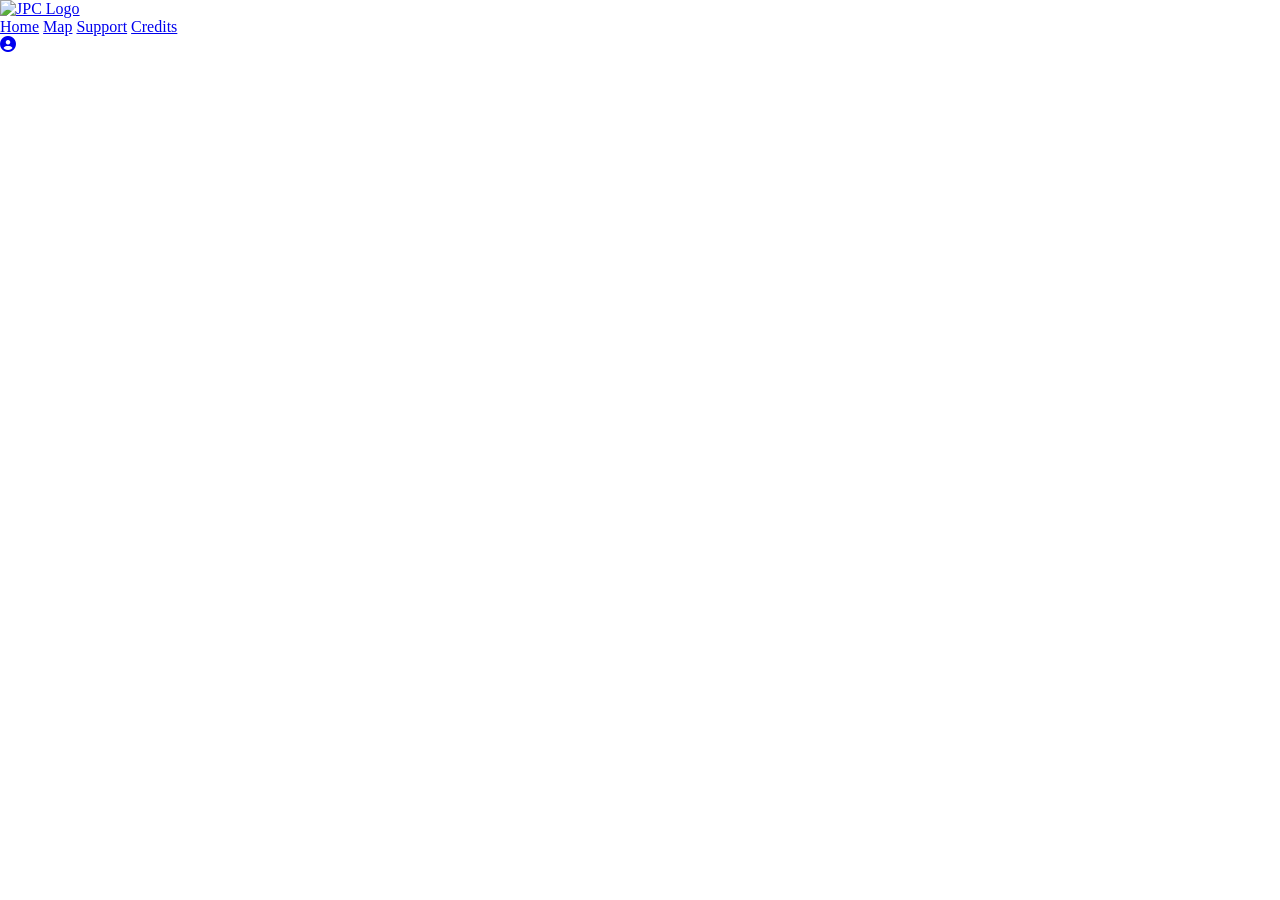
==== Credit.html @ e7bcfe27 "Refactor: implement functionality and style updates in Credit.html" ====
<!DOCTYPE html>
<html lang="en">

<head>
    <meta charset="UTF-8">
    <meta name="viewport" content="width=device-width, initial-scale=1.0">
    <title>Credits & Resources | John Paul College</title>
    <link rel="stylesheet" href="Credit.css">
    <link rel="stylesheet"
        href="https://cdnjs.cloudflare.com/ajax/libs/font-awesome/6.5.2/css/all.min.css">
</head>

<body>

   
    <!-- NAVBAR -->
    <div class="nav_bar">
        <a href="index.html" class="logo_a"><img src="Images/Jpc_Logo.png" alt="JPC Logo" class="logo"></a>

        <div class="navlink_container">
            <a href="index.html">Home</a>
            <a href="Map.html">Map</a>
            <a href="SupportPage.html">Support</a>
            <a href="Credit.html">Credits</a>
        </div>

        <a href="#"><i class="fa-solid fa-circle-user"></i></a>
    </div>



    <main>
---- Credit.css ----
*{
    margin: 0;
    padding: 0;
    box-sizing: border-box; 
}
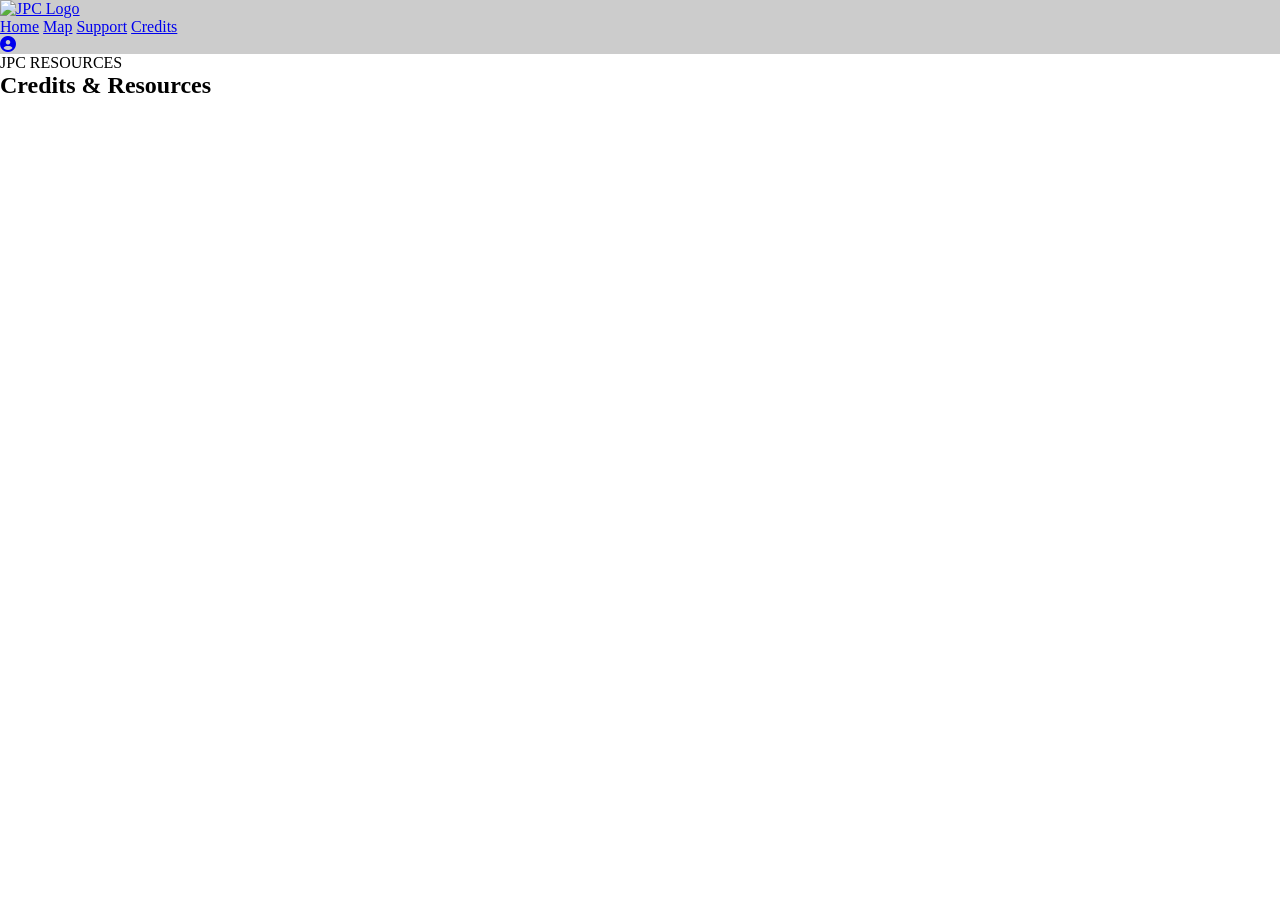
==== commit fbcc74cd: "Refactor: implement functionality and style updates in Credit.html" ====
--- a/Credit.html
+++ b/Credit.html
@@ -32,3 +32,11 @@
 
     <main>
 
+        <!-- INTRODUCTION -->
+        <section class="hero">
+            <div class="hero-inner">
+
+                <p class="eyebrow">JPC RESOURCES</p>
+
+                <h1>Credits & Resources</h1>
+
--- a/Credit.css
+++ b/Credit.css
@@ -6,3 +6,11 @@
 
 
 
+/* ==========================================
+   NAVBAR
+========================================== */
+
+
+.nav_bar {
+    background: rgb(204, 204, 204);
+    width: 100%;
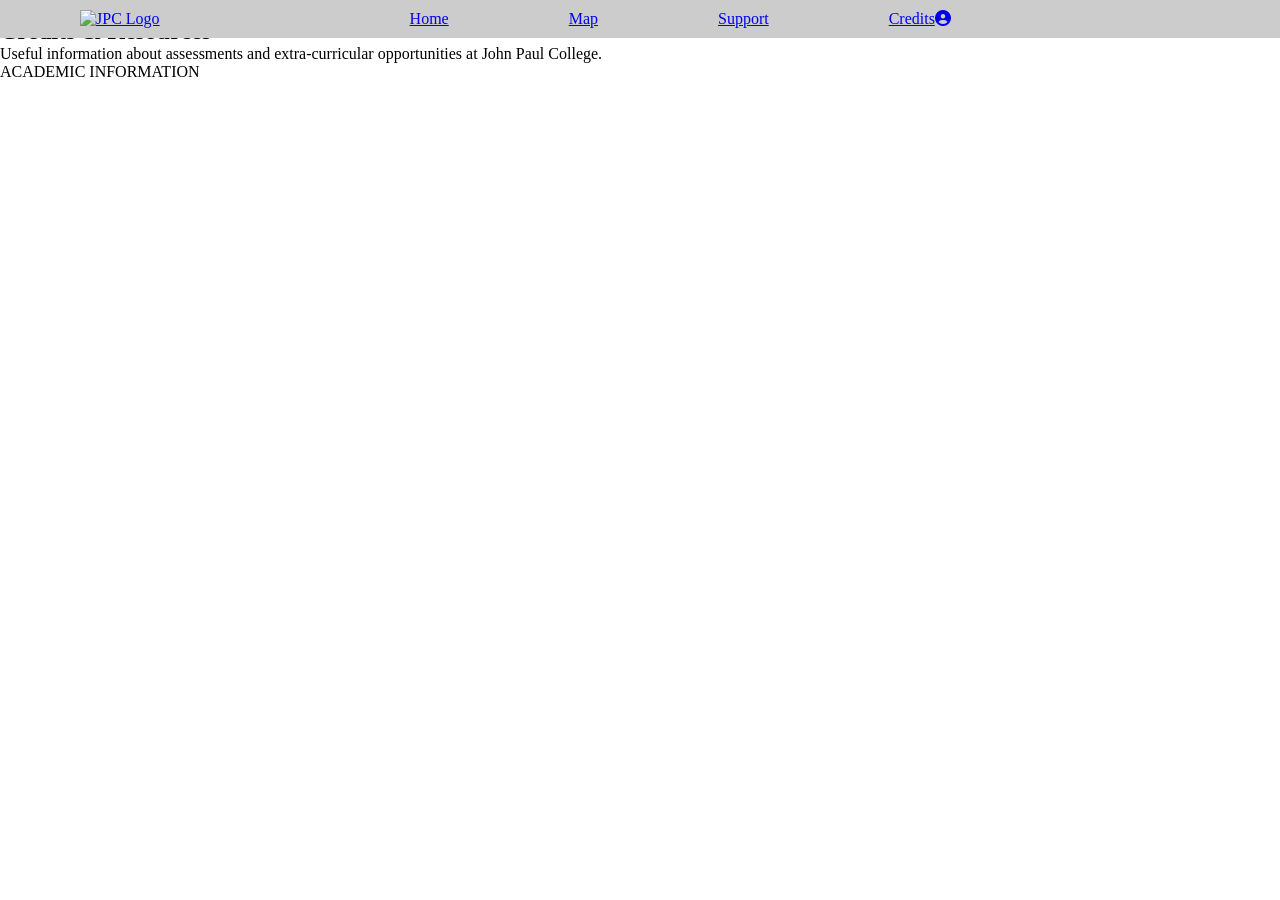
==== commit 190c20e3: "Refactor: implement functionality and style updates in Credit.html" ====
--- a/Credit.html
+++ b/Credit.html
@@ -40,3 +40,18 @@
 
                 <h1>Credits & Resources</h1>
 
+                <p>
+                    Useful information about assessments and extra-curricular
+                    opportunities at John Paul College.
+                </p>
+
+            </div>
+        </section>
+
+
+        <div class="page-content">
+
+            <!-- NZQF INFORMATION -->
+            <section class="content-card" id="nzqf">
+
+                <p class="section-label">ACADEMIC INFORMATION</p>
--- a/Credit.css
+++ b/Credit.css
@@ -14,3 +14,20 @@
 .nav_bar {
     background: rgb(204, 204, 204);
     width: 100%;
+    position: fixed;
+    z-index: 1000;
+    display: flex;
+    align-items: center;
+}
+
+.logo {
+    width: 45px;
+    height: auto;
+    margin: 10px 0px 10px 80px;
+}
+
+.navlink_container {
+    display: flex;
+    margin-left: 250px;
+    gap: 120px;
+}
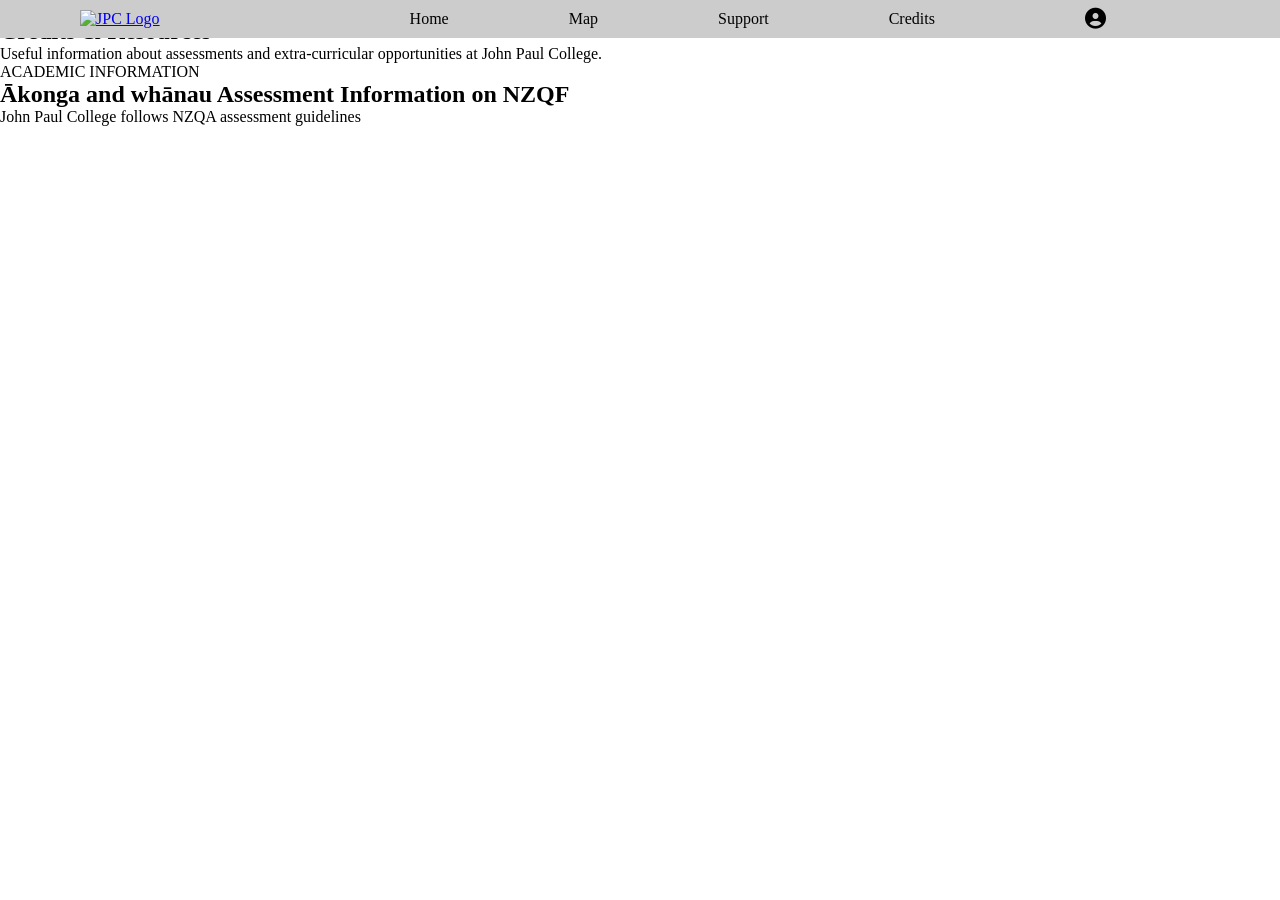
==== commit cf11c3d9: "Refactor: implement functionality and style updates in Credit.html" ====
--- a/Credit.html
+++ b/Credit.html
@@ -55,3 +55,10 @@
             <section class="content-card" id="nzqf">
 
                 <p class="section-label">ACADEMIC INFORMATION</p>
+
+                <h2>
+                    Ākonga and whānau Assessment Information on NZQF
+                </h2>
+
+                <p>
+                    John Paul College follows NZQA assessment guidelines
--- a/Credit.css
+++ b/Credit.css
@@ -31,3 +31,16 @@
     margin-left: 250px;
     gap: 120px;
 }
+
+.navlink_container a {
+    color: black;
+    text-decoration: none;
+}
+
+.fa-solid {
+    color: black;
+    text-decoration: none;
+    margin-left: 150px;
+    font-size: 21px;
+}
+
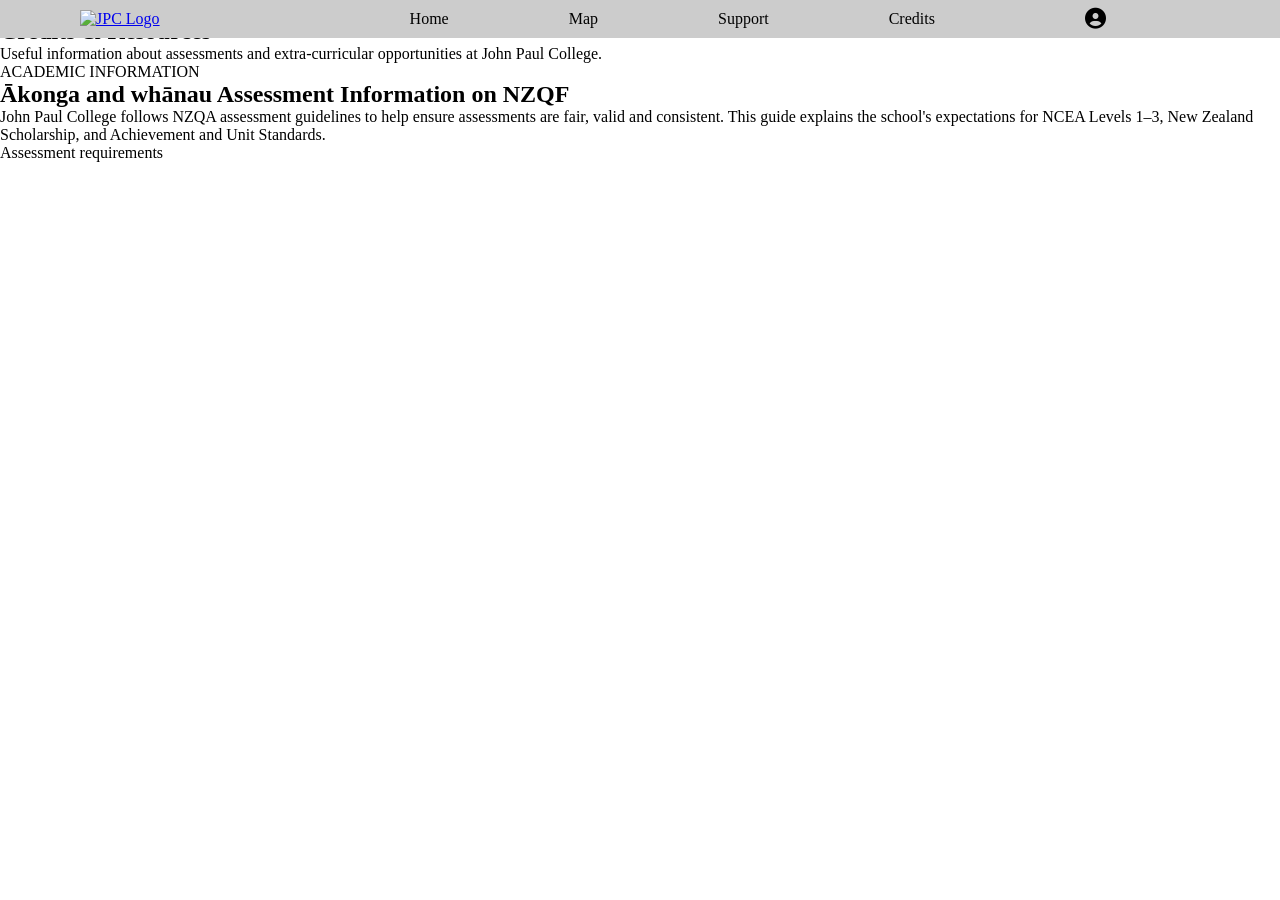
==== commit a04ae8ae: "Refactor: implement functionality and style updates in Credit.html" ====
--- a/Credit.html
+++ b/Credit.html
@@ -62,3 +62,11 @@
 
                 <p>
                     John Paul College follows NZQA assessment guidelines
+                    to help ensure assessments are fair, valid and consistent.
+                    This guide explains the school's expectations for
+                    NCEA Levels 1–3, New Zealand Scholarship, and
+                    Achievement and Unit Standards.
+                </p>
+
+                <div class="topic-list">
+                    <span>Assessment requirements</span>
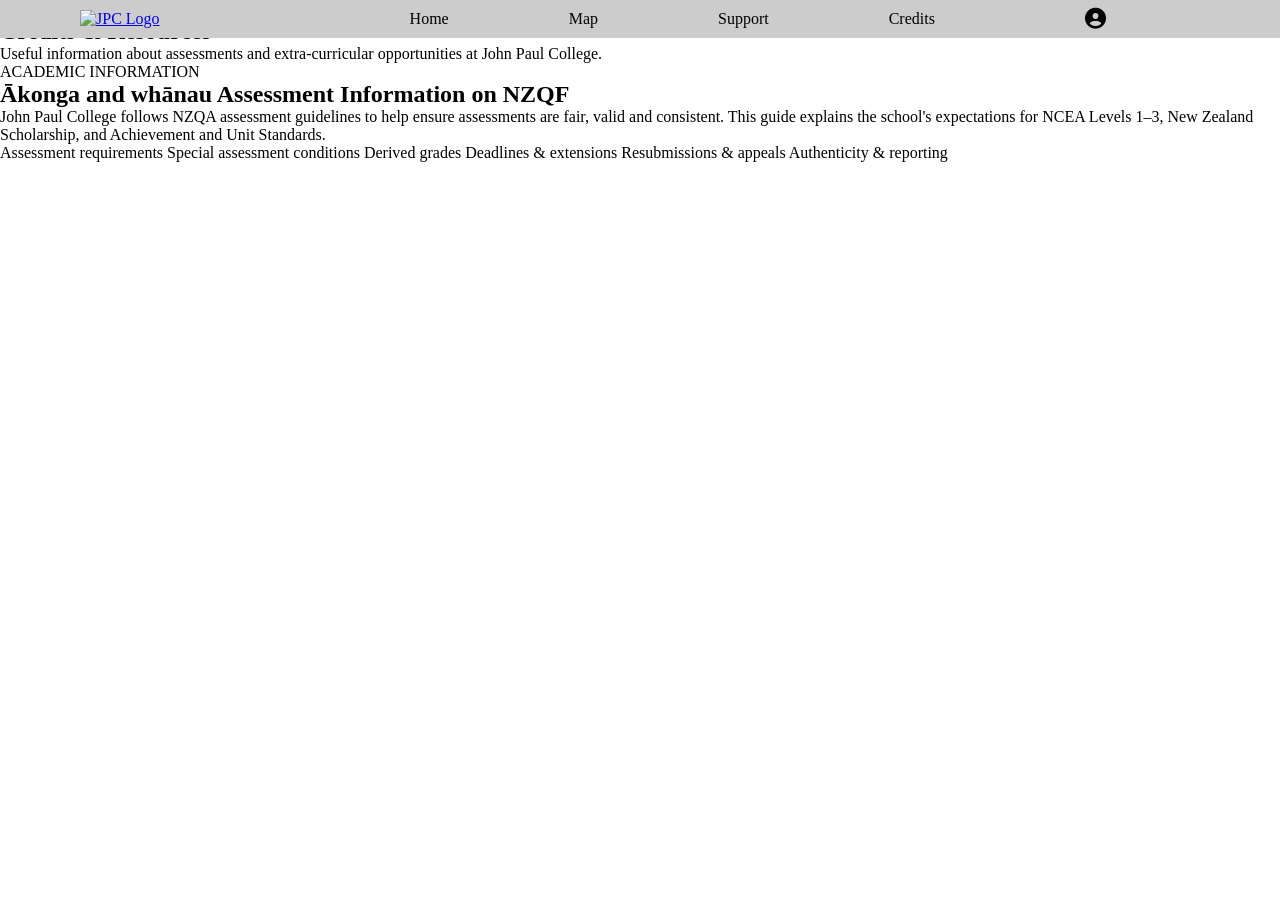
==== commit 392a9a11: "Refactor: implement functionality and style updates in Credit.html" ====
--- a/Credit.html
+++ b/Credit.html
@@ -70,3 +70,9 @@
 
                 <div class="topic-list">
                     <span>Assessment requirements</span>
+                    <span>Special assessment conditions</span>
+                    <span>Derived grades</span>
+                    <span>Deadlines & extensions</span>
+                    <span>Resubmissions & appeals</span>
+                    <span>Authenticity & reporting</span>
+                </div>
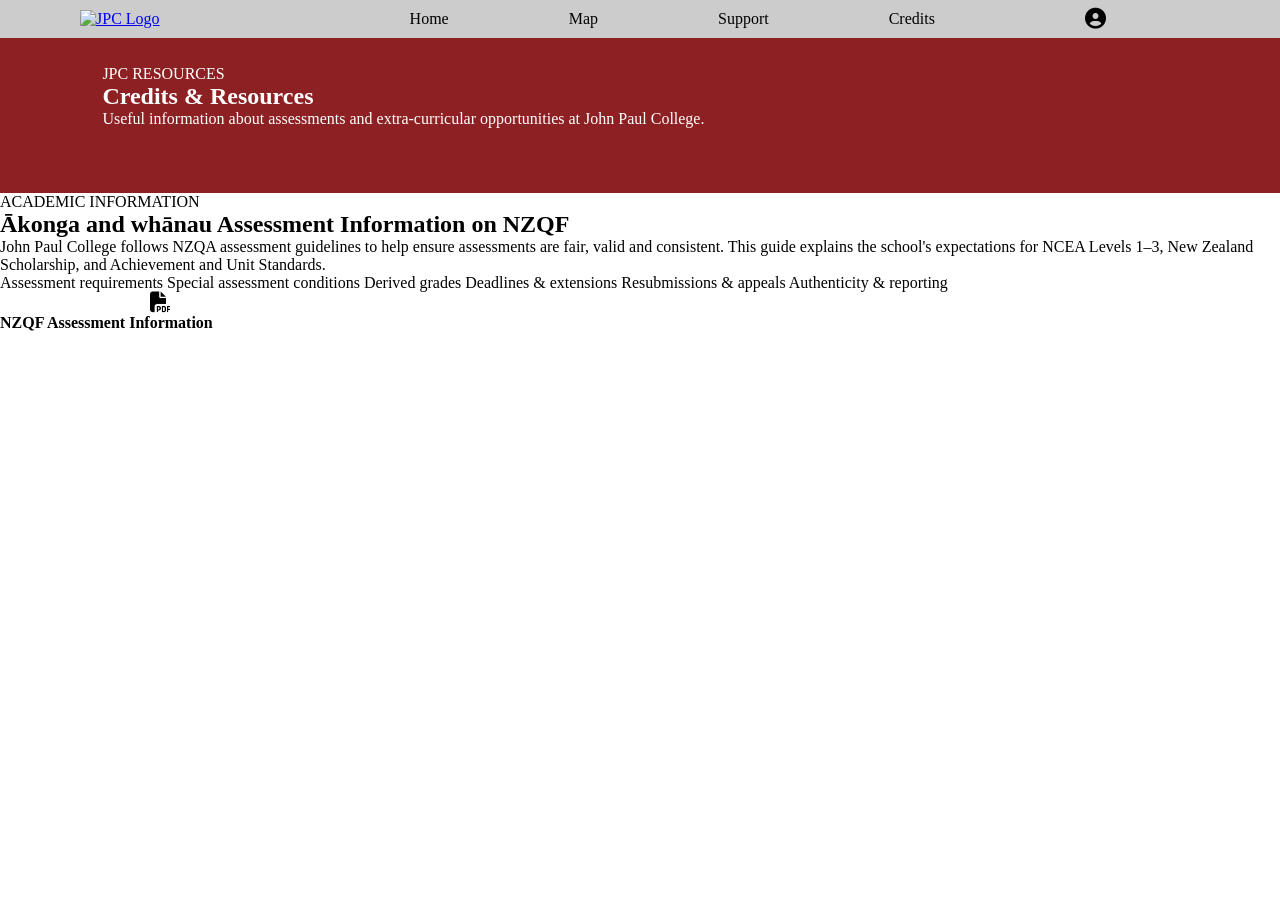
==== commit f681233b: "Refactor: implement functionality and style updates in Credit.html" ====
--- a/Credit.html
+++ b/Credit.html
@@ -76,3 +76,12 @@
                     <span>Resubmissions & appeals</span>
                     <span>Authenticity & reporting</span>
                 </div>
+
+                <div class="document-box">
+
+                    <div class="document-icon">
+                        <i class="fa-solid fa-file-pdf"></i>
+                    </div>
+
+                    <div class="document-info">
+                        <strong>NZQF Assessment Information</strong>
--- a/Credit.css
+++ b/Credit.css
@@ -44,3 +44,12 @@
     font-size: 21px;
 }
 
+
+/* ==========================================
+   INTRODUCTION
+========================================== */
+
+.hero {
+    background: #8d2023;
+    color: white;
+    padding: 65px 8%;
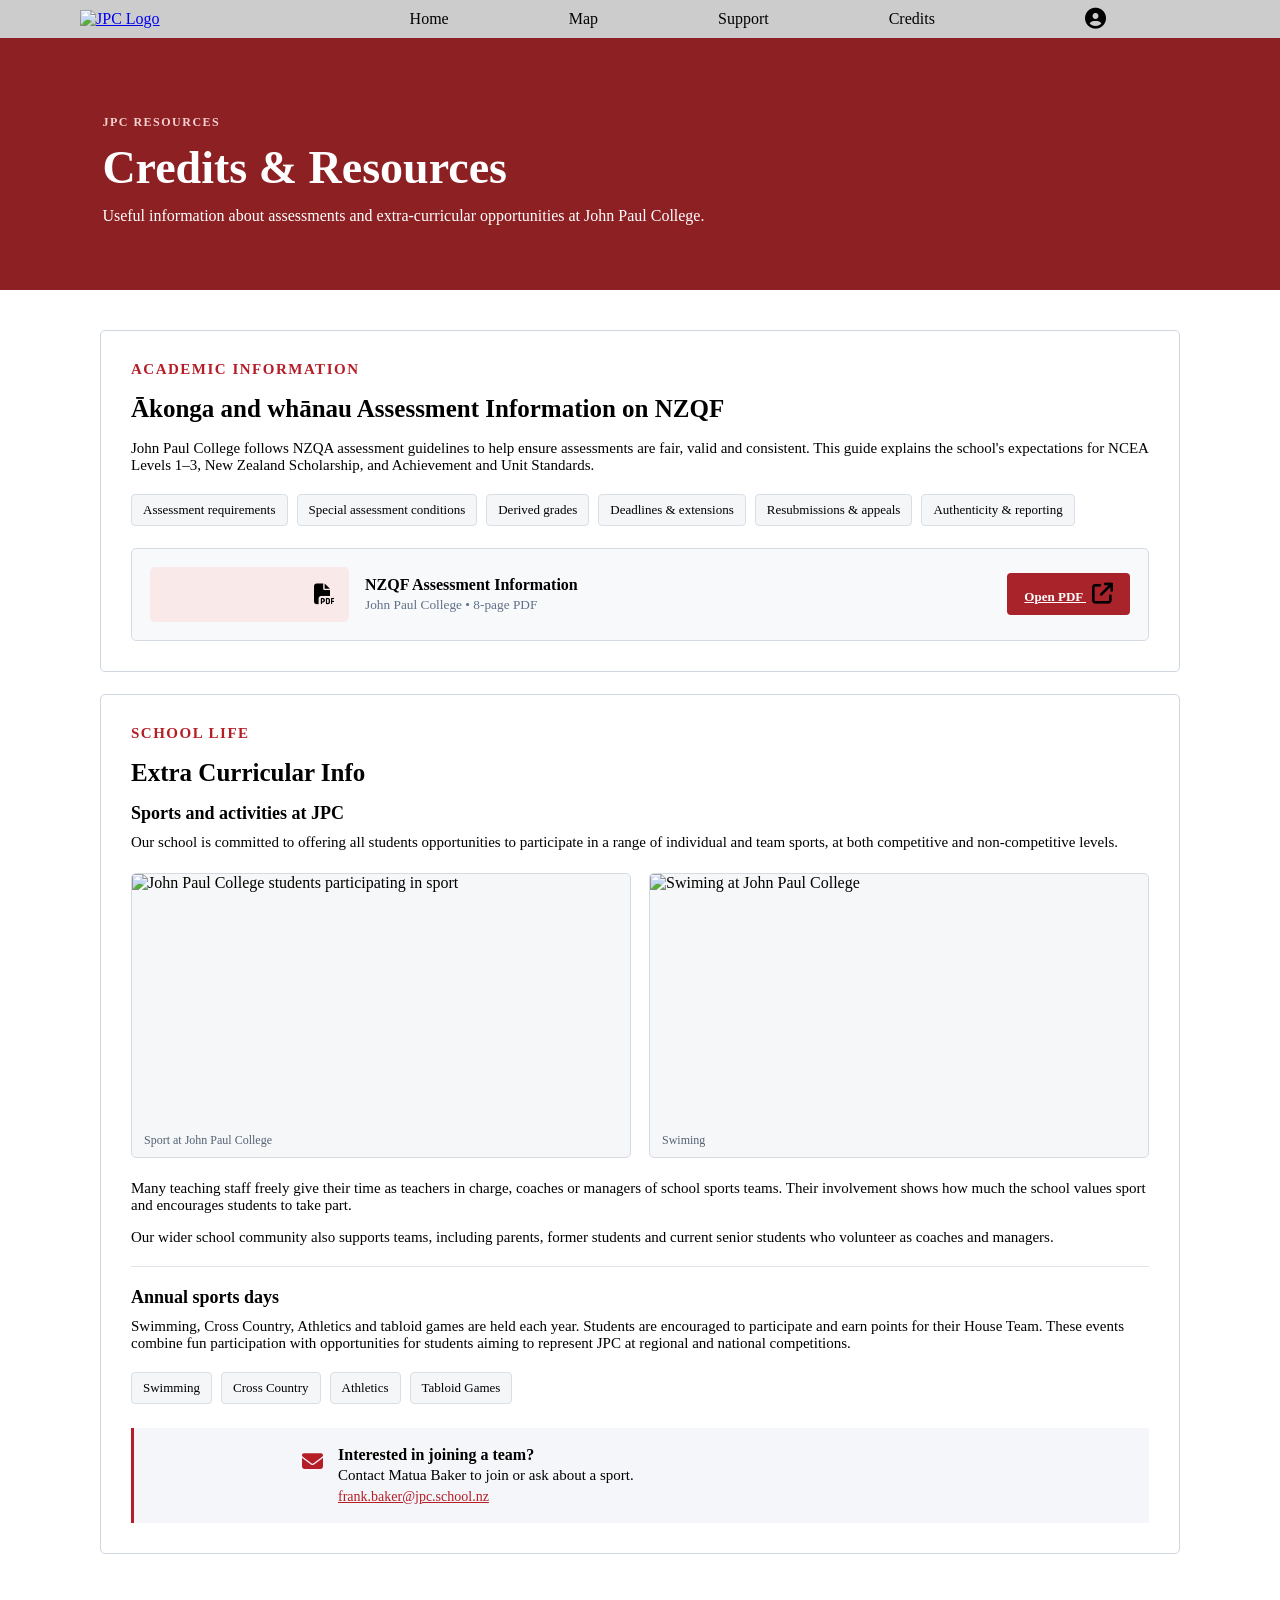
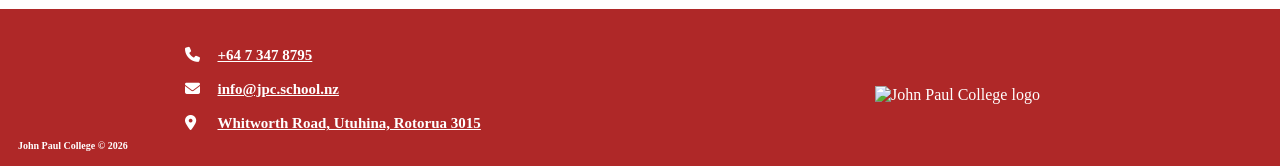
==== commit e4d2a8cc: "Build: final production compilation and asset verification" ====
--- a/Credit.html
+++ b/Credit.html
@@ -85,3 +85,174 @@
 
                     <div class="document-info">
                         <strong>NZQF Assessment Information</strong>
+                        <small>John Paul College • 8-page PDF</small>
+                    </div>
+
+                    <a class="button"
+                        href="https://jpc.school.nz/wp-content/uploads/2025/02/NZQF-Document.pdf"
+                        target="_blank"
+                        rel="noopener">
+
+                        Open PDF
+                        <i class="fa-solid fa-arrow-up-right-from-square"></i>
+
+                    </a>
+
+                </div>
+
+            </section>
+
+
+            <!-- EXTRA CURRICULAR -->
+            <section class="content-card" id="sports">
+
+                <p class="section-label">SCHOOL LIFE</p>
+
+                <h2>Extra Curricular Info</h2>
+
+                <h3>Sports and activities at JPC</h3>
+
+                <p>
+                    Our school is committed to offering all students
+                    opportunities to participate in a range of individual
+                    and team sports, at both competitive and
+                    non-competitive levels.
+                </p>
+
+                <!-- SPORT IMAGES -->
+                <div class="photo-grid">
+
+                    <figure>
+                        <img
+                            src="Images/Sport.jpg"
+                            alt="John Paul College students participating in sport"
+                            loading="lazy">
+
+                        <figcaption>
+                            Sport at John Paul College
+                        </figcaption>
+                    </figure>
+
+                    <figure>
+                        <img
+                            src="Images/Swiming.jpg"
+                            alt="Swiming at John Paul College"
+                            loading="lazy">
+
+                        <figcaption>Swiming</figcaption>
+                    </figure>
+
+                </div>
+
+                <p>
+                    Many teaching staff freely give their time as
+                    teachers in charge, coaches or managers of school
+                    sports teams. Their involvement shows how much
+                    the school values sport and encourages students
+                    to take part.
+                </p>
+
+                <p>
+                    Our wider school community also supports teams,
+                    including parents, former students and current
+                    senior students who volunteer as coaches and managers.
+                </p>
+
+
+                <!-- ANNUAL SPORTS -->
+                <div class="subsection">
+
+                    <h3>Annual sports days</h3>
+
+                    <p>
+                        Swimming, Cross Country, Athletics and tabloid
+                        games are held each year. Students are encouraged
+                        to participate and earn points for their House Team.
+                        These events combine fun participation with
+                        opportunities for students aiming to represent
+                        JPC at regional and national competitions.
+                    </p>
+
+                    <div class="sport-tags">
+                        <span>Swimming</span>
+                        <span>Cross Country</span>
+                        <span>Athletics</span>
+                        <span>Tabloid Games</span>
+                    </div>
+
+                </div>
+
+
+                <!-- SPORT CONTACT -->
+                <div class="contact-box">
+
+                    <i class="fa-solid fa-envelope"></i>
+
+                    <div>
+                        <strong>Interested in joining a team?</strong>
+
+                        <p>
+                            Contact Matua Baker to join or ask about a sport.
+                        </p>
+
+                        <a href="mailto:frank.baker@jpc.school.nz">
+                            frank.baker@jpc.school.nz
+                        </a>
+                    </div>
+
+                </div>
+
+            </section>
+
+        </div>
+
+    </main>
+
+
+    <!-- =========================
+         FOOTER
+    ========================== -->
+
+    <footer class="footer">
+
+        <div class="footer-left">
+
+            <p>
+                <i class="fa-solid fa-phone"></i>
+                <a href="#">+64 7 347 8795</a>
+            </p>
+
+            <p>
+                <i class="fa-solid fa-envelope"></i>
+                <a href="#">info@jpc.school.nz</a>
+            </p>
+
+            <p>
+                <i class="fa-solid fa-location-dot"></i>
+                <a href="#">
+                    Whitworth Road, Utuhina, Rotorua 3015
+                </a>
+            </p>
+
+        </div>
+
+
+        <div class="footer-right">
+
+            <img
+                src="https://jpc.school.nz/wp-content/uploads/2023/05/JPC-Logo-Vector-horizontal-white-text-e1687320474923.png"
+                alt="John Paul College logo"
+            >
+
+        </div>
+
+
+        <p class="copyright">
+            John Paul College © 2026
+        </p>
+
+    </footer>
+
+
+</body>
+</html>
--- a/Credit.css
+++ b/Credit.css
@@ -53,3 +53,1060 @@
     background: #8d2023;
     color: white;
     padding: 65px 8%;
+}
+
+.hero-inner {
+    padding-top: 50px;
+    max-width: 1120px;
+    margin: auto;
+}
+
+.eyebrow {
+    font-size: 12px;
+    font-weight: bold;
+    letter-spacing: 1.5px;
+    color: #f5d1d1;
+    margin-bottom: 10px;
+}
+
+.hero h1 {
+    font-size: clamp(32px, 4vw, 46px);
+    line-height: 1.2;
+    margin-bottom: 12px;
+}
+
+.hero p:last-child {
+    max-width: 630px;
+    font-size: 16px;
+}
+
+
+/* ==========================================
+   MAIN CONTENT
+========================================== */
+
+.page-content {
+    max-width: 1120px;
+    margin: 40px auto 55px;
+    padding: 0 20px;
+    display: grid;
+    gap: 22px;
+}
+
+
+/* ==========================================
+   CONTENT CARDS
+========================================== */
+
+.content-card {
+    background: white;
+    border: 1px solid #cfd6df;
+    border-radius: 5px;
+    padding: 30px;
+}
+
+.section-label {
+    font-size: 12px;
+    font-weight: bold;
+    letter-spacing: 1.5px;
+    color: #b51d27;
+    margin-bottom: 6px;
+}
+
+.content-card h2 {
+    font-size: 25px;
+    line-height: 1.3;
+    margin-bottom: 14px;
+}
+
+.content-card h3 {
+    font-size: 18px;
+    margin-bottom: 10px;
+}
+
+.content-card p {
+    font-size: 15px;
+    margin-bottom: 15px;
+}
+
+
+/* ==========================================
+   NZQF TOPICS
+========================================== */
+
+.topic-list,
+.sport-tags {
+    display: flex;
+    flex-wrap: wrap;
+    gap: 9px;
+    margin: 20px 0;
+}
+
+.topic-list span,
+.sport-tags span {
+    background: #f4f6f8;
+    border: 1px solid #d9dfe7;
+    border-radius: 4px;
+    padding: 7px 11px;
+    font-size: 13px;
+}
+
+
+/* ==========================================
+   PDF DOCUMENT BOX
+========================================== */
+
+.document-box {
+    display: flex;
+    align-items: center;
+    gap: 16px;
+    background: #f8f9fb;
+    border: 1px solid #d5dbe3;
+    border-radius: 5px;
+    padding: 18px;
+    margin-top: 22px;
+}
+
+.document-icon {
+    background: #f9e9e9;
+    color: #b51d27;
+    padding: 14px;
+    border-radius: 5px;
+    font-size: 24px;
+}
+
+.document-box strong,
+.document-box small {
+    display: block;
+}
+
+.document-box small {
+    color: #607087;
+    margin-top: 3px;
+}
+
+
+/* OPEN PDF BUTTON */
+
+.button {
+    background: #a9232a;
+    color: white;
+    padding: 10px 17px;
+    border-radius: 4px;
+    font-size: 13px;
+    font-weight: bold;
+    margin-left: auto;
+    white-space: nowrap;
+}
+
+.button:hover {
+    background: #811b20;
+}
+
+.button i {
+    margin-left: 6px;
+}
+
+
+/* ==========================================
+   SPORT IMAGES
+========================================== */
+
+.photo-grid {
+    display: grid;
+    grid-template-columns: 1fr 1fr;
+    gap: 18px;
+    margin: 22px 0;
+}
+
+.photo-grid figure {
+    background: #f6f7f8;
+    border: 1px solid #d5dbe3;
+    border-radius: 5px;
+    overflow: hidden;
+}
+
+.photo-grid img {
+    display: block;
+    width: 100%;
+    height: 250px;
+    object-fit: cover;
+}
+
+.photo-grid figcaption {
+    font-size: 12px;
+    color: #536174;
+    padding: 9px 12px;
+}
+
+
+/* ==========================================
+   ANNUAL SPORTS
+========================================== */
+
+.subsection {
+    border-top: 1px solid #e0e5eb;
+    padding-top: 20px;
+    margin-top: 20px;
+}
+
+
+/* ==========================================
+   SPORT CONTACT
+========================================== */
+
+.contact-box {
+    display: flex;
+    gap: 15px;
+    background: #f4f6f9;
+    border-left: 3px solid #b51d27;
+    padding: 18px;
+    margin-top: 24px;
+}
+
+.contact-box > i {
+    color: #b51d27;
+    margin-top: 5px;
+}
+
+.contact-box p {
+    margin: 3px 0;
+}
+
+.contact-box a {
+    color: #b51d27;
+    text-decoration: underline;
+    font-size: 14px;
+}
+
+
+/* ==========================================
+   FOOTER
+========================================== */
+
+.footer {
+  background-color: #af2828;
+  color: white;
+  padding: 35px 55px 20px;
+  position: relative;
+  display: flex;
+  justify-content: space-between;
+  align-items: center;
+}
+
+.footer-left {
+    margin-left: -20px;
+}
+
+.footer-left p {
+  font-size: 18px;
+  font-weight: bold;
+  margin-bottom: 13px;
+}
+
+.footer-left i {
+  width: 28px;
+  font-size: 15px;
+  color: white;
+}
+
+.footer-left a {
+  color: white;
+  text-decoration: underline;
+  font-size: 15px;
+}
+
+.footer-right {
+  display: flex;
+  align-items: center;
+}
+
+.footer-right img {
+  width: 250px;
+  margin-right: 100px;
+}
+
+.copyright {
+  position: absolute;
+  left: 18px;
+  bottom: 15px;
+  font-size: 10px;
+  font-weight: bold;
+}
+
+
+/* ==========================================
+   ABOVE 1280px
+========================================== */
+
+@media screen and (min-width: 1281px) {
+
+    /* NAVBAR */
+
+    .nav_bar {
+        justify-content: space-between;
+        padding-right: clamp(30px, 5vw, 100px);
+    }
+
+    .navlink_container {
+        margin-left: clamp(100px, 15vw, 250px);
+        gap: clamp(60px, 7vw, 120px);
+    }
+
+    .nav_bar > a:last-child .fa-solid {
+        margin-left: clamp(30px, 5vw, 150px);
+    }
+
+    /* HERO */
+
+    .hero {
+        padding-left: clamp(8%, 10vw, 15%);
+        padding-right: clamp(8%, 10vw, 15%);
+    }
+
+    .hero-inner {
+        width: 100%;
+        max-width: 1120px;
+    }
+
+    /* MAIN CONTENT */
+
+    .page-content {
+        width: calc(100% - 80px);
+        max-width: 1120px;
+    }
+
+    /* SPORT IMAGES */
+
+    .photo-grid {
+        gap: clamp(18px, 2vw, 30px);
+    }
+
+    .photo-grid img {
+        height: clamp(250px, 22vw, 320px);
+    }
+
+    /* FOOTER */
+
+    .footer-right img {
+        margin-right: clamp(30px, 5vw, 100px);
+    }
+}
+
+
+/* ==========================================
+   1025px - 1279px
+========================================== */
+
+@media screen and (min-width: 1025px) and (max-width: 1279px) {
+
+    /* NAVBAR */
+
+    .nav_bar {
+        justify-content: space-between;
+        padding: 0 35px;
+        gap: 20px;
+    }
+
+    .logo {
+        margin: 10px 0;
+    }
+
+    .navlink_container {
+        margin-left: 0;
+        gap: clamp(25px, 4vw, 55px);
+    }
+
+    .nav_bar > a:last-child .fa-solid {
+        margin-left: 0;
+    }
+
+    /* HERO */
+
+    .hero {
+        padding: 65px clamp(45px, 7vw, 90px);
+    }
+
+    .hero-inner {
+        width: 100%;
+        max-width: 100%;
+    }
+
+    .hero h1 {
+        font-size: clamp(36px, 4vw, 46px);
+    }
+
+    /* MAIN CONTENT */
+
+    .page-content {
+        width: calc(100% - 70px);
+        max-width: 1120px;
+        padding: 0 15px;
+    }
+
+    /* CONTENT CARDS */
+
+    .content-card {
+        padding: clamp(22px, 2.5vw, 30px);
+    }
+
+    /* DOCUMENT BOX */
+
+    .document-box {
+        gap: 14px;
+    }
+
+    .document-info {
+        min-width: 0;
+    }
+
+    /* SPORT IMAGES */
+
+    .photo-grid {
+        gap: 16px;
+    }
+
+    .photo-grid img {
+        height: clamp(220px, 22vw, 250px);
+    }
+
+    /* FOOTER */
+
+    .footer {
+        gap: 30px;
+    }
+
+    .footer-left i {
+        margin-left: 0;
+    }
+
+    .footer-right img {
+        width: 220px;
+        margin-right: 0;
+    }
+}
+
+
+/* ==========================================
+   651px - 1024px
+========================================== */
+
+@media screen and (min-width: 651px) and (max-width: 1024px) {
+
+    /* NAVBAR */
+
+    .nav_bar {
+        padding: 0 25px;
+        justify-content: space-between;
+        gap: 15px;
+    }
+
+    .logo {
+        width: 42px;
+        margin: 10px 0;
+    }
+
+    .navlink_container {
+        margin-left: 0;
+        flex: 1;
+        min-width: 0;
+        justify-content: center;
+        gap: clamp(12px, 2.5vw, 30px);
+    }
+
+    .navlink_container a {
+        font-size: clamp(13px, 1.5vw, 15px);
+        white-space: nowrap;
+    }
+
+    .nav_bar > a:last-child .fa-solid {
+        margin-left: 0;
+        font-size: 20px;
+    }
+
+    /* HERO */
+
+    .hero {
+        padding: 65px clamp(25px, 6vw, 60px);
+    }
+
+    .hero-inner {
+        padding-top: 40px;
+        width: 100%;
+        max-width: 100%;
+    }
+
+    .hero h1 {
+        font-size: clamp(30px, 4.5vw, 42px);
+    }
+
+    .hero p:last-child {
+        font-size: clamp(14px, 1.7vw, 16px);
+        line-height: 1.6;
+    }
+
+    /* MAIN CONTENT */
+
+    .page-content {
+        width: 100%;
+        max-width: 100%;
+        margin: 35px auto 45px;
+        padding: 0 clamp(20px, 4vw, 40px);
+        gap: 20px;
+    }
+
+    /* CONTENT CARDS */
+
+    .content-card {
+        padding: clamp(20px, 3vw, 28px);
+    }
+
+    .content-card h2 {
+        font-size: clamp(21px, 2.7vw, 25px);
+    }
+
+    .content-card h3 {
+        font-size: clamp(17px, 2vw, 18px);
+    }
+
+    .content-card p {
+        font-size: 14px;
+        line-height: 1.6;
+    }
+
+    /* NZQF TOPICS */
+
+    .topic-list,
+    .sport-tags {
+        flex-wrap: wrap;
+        gap: 8px;
+    }
+
+    .topic-list span,
+    .sport-tags span {
+        font-size: 12px;
+    }
+
+    /* DOCUMENT BOX */
+
+    .document-box {
+        flex-wrap: wrap;
+        gap: 14px;
+        padding: 16px;
+    }
+
+    .document-icon {
+        flex-shrink: 0;
+    }
+
+    .document-info {
+        flex: 1 1 180px;
+        min-width: 0;
+    }
+
+    .button {
+        margin-left: auto;
+    }
+
+    /* SPORT IMAGES */
+
+    .photo-grid {
+        grid-template-columns: repeat(2, minmax(0, 1fr));
+        gap: 15px;
+    }
+
+    .photo-grid img {
+        height: clamp(180px, 25vw, 240px);
+    }
+
+    /* SPORT CONTACT */
+
+    .contact-box {
+        padding: 16px;
+    }
+
+    .contact-box > i {
+        flex-shrink: 0;
+        margin-left: 0;
+    }
+
+    .contact-box > div {
+        min-width: 0;
+    }
+
+    .contact-box a {
+        overflow-wrap: anywhere;
+    }
+
+    /* FOOTER */
+
+    .footer {
+        padding: 30px 25px 45px;
+        gap: 20px;
+    }
+
+    .footer-left {
+        margin-left: 0;
+        flex: 1;
+        min-width: 0;
+    }
+
+    .footer-left p {
+        font-size: 14px;
+        margin-bottom: 12px;
+    }
+
+    .footer-left i {
+        width: 22px;
+        margin-left: 0;
+    }
+
+    .footer-left a {
+        font-size: 13px;
+        overflow-wrap: anywhere;
+    }
+
+    .footer-right {
+        flex: 0 1 200px;
+        min-width: 0;
+    }
+
+    .footer-right img {
+        width: 100%;
+        max-width: 200px;
+        height: auto;
+        margin-right: 0;
+    }
+
+    .copyright {
+        left: 25px;
+        bottom: 12px;
+    }
+}
+
+
+/* ==========================================
+   650px AND BELOW
+========================================== */
+
+@media screen and (max-width: 650px) {
+
+    /* NAVBAR */
+
+    .nav_bar {
+        display: grid;
+        grid-template-columns: minmax(0, 1fr) auto;
+        align-items: center;
+        width: 100%;
+        padding: 10px 15px;
+        gap: 10px;
+    }
+
+    .logo_a {
+        grid-column: 1;
+        grid-row: 1;
+    }
+
+    .logo {
+        width: 40px;
+        margin: 0;
+    }
+
+    .nav_bar > a:last-child {
+        grid-column: 2;
+        grid-row: 1;
+    }
+
+    .nav_bar > a:last-child .fa-solid {
+        margin-left: 0;
+        font-size: 22px;
+    }
+
+    .navlink_container {
+        grid-column: 1 / -1;
+        grid-row: 2;
+        width: 100%;
+        margin-left: 0;
+        display: flex;
+        justify-content: space-between;
+        align-items: center;
+        gap: 5px;
+        padding-top: 10px;
+        border-top: 1px solid #aaa;
+    }
+
+    .navlink_container a {
+        font-size: clamp(11px, 2.8vw, 15px);
+        white-space: nowrap;
+    }
+
+    /* HERO */
+
+    .hero {
+        padding: 135px 20px 45px;
+    }
+
+    .hero-inner {
+        width: 100%;
+        max-width: 100%;
+        padding-top: 0;
+    }
+
+    .eyebrow {
+        font-size: 11px;
+        letter-spacing: 1.2px;
+        margin-bottom: 12px;
+    }
+
+    .hero h1 {
+        font-size: clamp(28px, 7vw, 38px);
+        line-height: 1.2;
+        margin-bottom: 15px;
+    }
+
+    .hero p:last-child {
+        font-size: clamp(13px, 3.5vw, 15px);
+        line-height: 1.6;
+    }
+
+    /* MAIN CONTENT */
+
+    .page-content {
+        width: 100%;
+        max-width: 100%;
+        margin: 25px auto 35px;
+        padding: 0 15px;
+        gap: 18px;
+    }
+
+    /* CONTENT CARDS */
+
+    .content-card {
+        min-width: 0;
+        padding: clamp(15px, 4vw, 22px);
+    }
+
+    .section-label {
+        font-size: 11px;
+        letter-spacing: 1px;
+    }
+
+    .content-card h2 {
+        font-size: clamp(19px, 5vw, 24px);
+        line-height: 1.35;
+        overflow-wrap: break-word;
+    }
+
+    .content-card h3 {
+        font-size: clamp(16px, 4vw, 18px);
+    }
+
+    .content-card p {
+        font-size: 14px;
+        line-height: 1.6;
+    }
+
+    /* NZQF TOPICS */
+
+    .topic-list,
+    .sport-tags {
+        display: flex;
+        flex-wrap: wrap;
+        gap: 8px;
+        margin: 18px 0;
+    }
+
+    .topic-list span,
+    .sport-tags span {
+        font-size: 12px;
+        padding: 7px 10px;
+        max-width: 100%;
+        overflow-wrap: anywhere;
+    }
+
+    /* PDF DOCUMENT BOX */
+
+    .document-box {
+        display: flex;
+        flex-wrap: wrap;
+        align-items: center;
+        gap: 12px;
+        padding: 15px;
+        margin-top: 20px;
+    }
+
+    .document-icon {
+        flex-shrink: 0;
+        padding: 12px;
+        font-size: 21px;
+    }
+
+    .document-icon .fa-solid {
+        margin-left: 0;
+        font-size: 21px;
+    }
+
+    .document-info {
+        flex: 1 1 150px;
+        min-width: 0;
+    }
+
+    .document-info strong {
+        font-size: 14px;
+        overflow-wrap: anywhere;
+    }
+
+    .document-info small {
+        font-size: 12px;
+        line-height: 1.5;
+    }
+
+    .document-box .button {
+        display: inline-flex;
+        align-items: center;
+        justify-content: center;
+        gap: 8px;
+        margin-left: 0;
+        padding: 11px 18px;
+        text-decoration: none;
+        white-space: nowrap;
+    }
+
+    .document-box .button i {
+        margin-left: 0;
+        font-size: 13px;
+    }
+
+    /* SPORT IMAGES */
+
+    .photo-grid {
+        display: grid;
+        grid-template-columns: minmax(0, 1fr);
+        gap: 18px;
+        margin: 20px 0;
+    }
+
+    .photo-grid figure {
+        min-width: 0;
+    }
+
+    .photo-grid img {
+        width: 100%;
+        height: clamp(190px, 55vw, 320px);
+        object-fit: cover;
+    }
+
+    .photo-grid figcaption {
+        font-size: 12px;
+        padding: 10px;
+    }
+
+    /* ANNUAL SPORTS */
+
+    .subsection {
+        margin-top: 20px;
+        padding-top: 20px;
+    }
+
+    /* SPORT CONTACT */
+
+    .contact-box {
+        display: flex;
+        align-items: flex-start;
+        gap: 12px;
+        padding: 15px;
+        margin-top: 20px;
+    }
+
+    .contact-box > i {
+        flex-shrink: 0;
+        margin-left: 0;
+        font-size: 18px;
+    }
+
+    .contact-box > div {
+        min-width: 0;
+        flex: 1;
+    }
+
+    .contact-box strong {
+        font-size: 14px;
+    }
+
+    .contact-box p {
+        font-size: 13px;
+    }
+
+    .contact-box a {
+        font-size: 13px;
+        overflow-wrap: anywhere;
+    }
+
+    /* FOOTER */
+
+    .footer {
+        display: flex;
+        flex-direction: column;
+        align-items: stretch;
+        width: 100%;
+        padding: 30px 20px 55px;
+        gap: 25px;
+    }
+
+    .footer-left {
+        width: 100%;
+        min-width: 0;
+        margin-left: 0;
+    }
+
+    .footer-left p {
+        display: flex;
+        align-items: flex-start;
+        gap: 12px;
+        margin-bottom: 16px;
+    }
+
+    .footer-left i {
+        width: 20px;
+        min-width: 20px;
+        margin-left: 0;
+        font-size: 16px;
+        line-height: 1.4;
+    }
+
+    .footer-left a {
+        font-size: 14px;
+        line-height: 1.5;
+        overflow-wrap: anywhere;
+    }
+
+    .footer-right {
+        width: 100%;
+        justify-content: center;
+    }
+
+    .footer-right img {
+        width: 210px;
+        max-width: 100%;
+        height: auto;
+        margin-right: 0;
+    }
+
+    .copyright {
+        left: 20px;
+        bottom: 15px;
+        font-size: 10px;
+    }
+}
+
+
+/* ==========================================
+   359px AND BELOW
+========================================== */
+
+@media screen and (max-width: 359px) {
+
+    /* NAVBAR */
+
+    .nav_bar {
+        padding-left: 10px;
+        padding-right: 10px;
+    }
+
+    .logo {
+        width: 35px;
+    }
+
+    .navlink_container {
+        gap: 3px;
+    }
+
+    .navlink_container a {
+        font-size: 11px;
+    }
+
+    /* HERO */
+
+    .hero {
+        padding: 130px 15px 35px;
+    }
+
+    .hero h1 {
+        font-size: 26px;
+    }
+
+    .hero p:last-child {
+        font-size: 13px;
+    }
+
+    /* MAIN CONTENT */
+
+    .page-content {
+        padding: 0 10px;
+    }
+
+    /* CONTENT CARDS */
+
+    .content-card {
+        padding: 15px;
+    }
+
+    .content-card h2 {
+        font-size: 19px;
+    }
+
+    .content-card p {
+        font-size: 13px;
+    }
+
+    /* DOCUMENT BOX */
+
+    .document-box {
+        padding: 12px;
+        gap: 10px;
+    }
+
+    .document-info {
+        flex-basis: 100%;
+    }
+
+    .document-box .button {
+        width: 100%;
+    }
+
+    /* SPORT IMAGES */
+
+    .photo-grid img {
+        height: 190px;
+    }
+
+    /* SPORT CONTACT */
+
+    .contact-box {
+        padding: 12px;
+        gap: 10px;
+    }
+
+    .contact-box a {
+        font-size: 12px;
+    }
+
+    /* FOOTER */
+
+    .footer {
+        padding-left: 15px;
+        padding-right: 15px;
+    }
+
+    .footer-left a {
+        font-size: 12px;
+    }
+
+    .footer-right img {
+        width: 180px;
+    }
+
+    .copyright {
+        left: 15px;
+    }
+}
